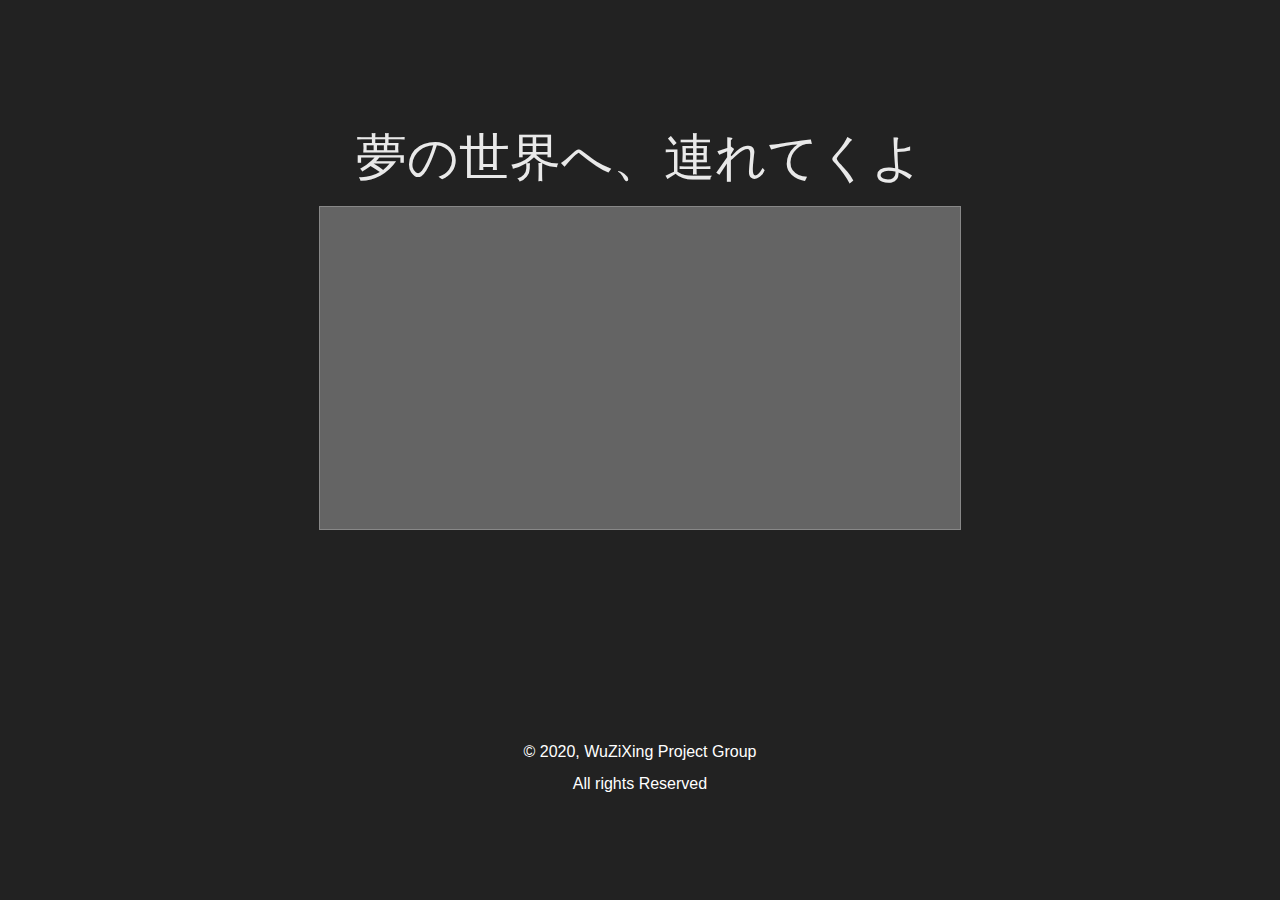
==== Website/index.html @ f9bb2ea9 "Add files via upload" ====
<!doctype html>
<html>
<head>
<meta charset="UTF-8">
<title>吾自行–吾辈自当行</title>
<link href="Global_style.css" rel="stylesheet" type="text/css">
<link href="Index_style.css" rel="stylesheet" type="text/css">
</head>

<body>
<div class="main-container">
  <table class="table-ViewGrid" height="100%">
    <tr height="28.26%">
      <td width="24.75%"></td>
      <td align="center" width="50.5%" valign="bottom"><h1>夢の世界へ、連れてくよ</h1></td>
      <td width="24.75%"></td>
    </tr>
    <tr height="45.6%">
      <td></td>
      <td align="center" class="main-View">
		  <ul width="100%">
			  <li width="40%">
				<script type="text/javascript" src="https://appleid.cdn-apple.com/appleauth/static/jsapi/appleid/1/en_US/appleid.auth.js"></script>
				<div id="appleid-signin" data-color="black" data-border="true" data-type="sign in" style="width: 15vw; height: 3vw"></div>
				<script type="text/javascript">
				AppleID.auth.init({
					clientId : '[CLIENT_ID]',
					scope : '[SCOPES]',
					redirectURI : '[REDIRECT_URI]',
					state : '[STATE]',
					usePopup : true //or false defaults to false
				});
				</script> 
				<script src="https://apis.google.com/js/platform.js" async defer></script>
				  <div class="g-signin2" data-onsuccess="onSignIn"></div>
			  </li>
          <li width="60%"> </li>
        </ul></td>
      <td></td>
    </tr>
    <tr height="26.1%"> </tr>
  </table>
</div>
<div>
  <p class="copyright" align="center"> © 2020, WuZiXing Project Group<br>
    All rights Reserved </p>
</div>
</body>
</html>
---- Website/Global_style.css ----
@charset "UTF-8";
/* CSS Document */

body {
	margin: 0;
	background: #222222;
}

li {
	float: left;
}

ul {
	list-style-type: none;
	padding: 0 2vw 0 2vw;
}

.copyright {
	color: #FFFFFF;
	font-family: Gotham, "Helvetica Neue", Helvetica, Arial, "sans-serif";
	line-height: 2;
}
---- Website/Index_style.css ----
@charset "UTF-8";
/* CSS Document */

h1 {
	color: #FFFFFF;
	opacity: 0.9;
	font-family: Gotham, "Helvetica Neue", Helvetica, Arial, "sans-serif";
	font-weight: 400;
	font-size: 4vw;
	margin: 10px;
}

.main-container {
	background-image: url("https://i.imgur.com/YUCCMQ0.jpg");
	background-size: cover;
	background-position: center;
	width: 100vw;
	height: 56.25vw;
	padding: 0;
}

.table-ViewGrid {
	width: 100vw;
	height: 56.25vw;
}

.main-View {
	background: rgba(256,256,256,0.3);
	border-width: 1px;
	border-style: solid;
	border-color: #888;
	padding: 0;
}
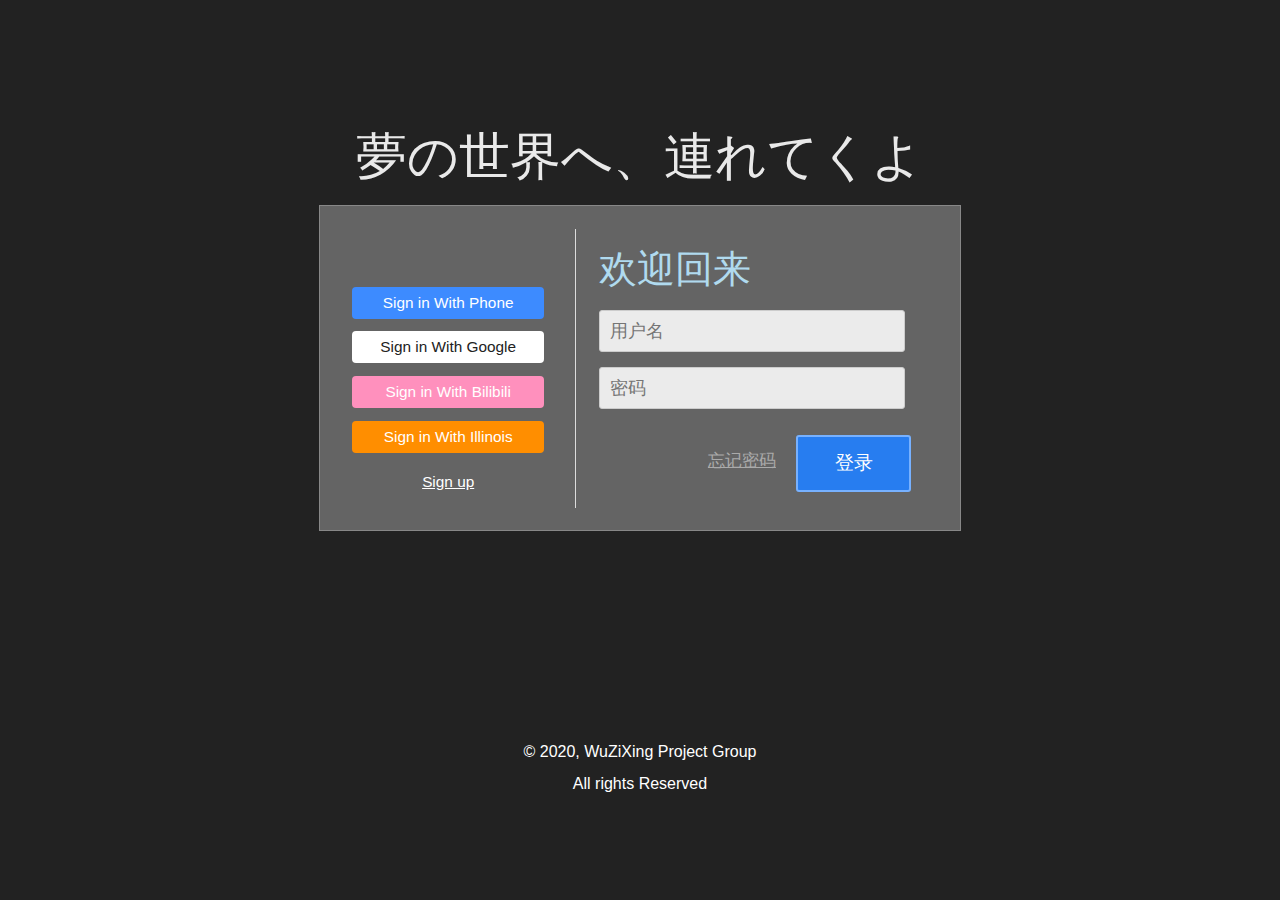
==== commit d48c5f62: "Add files via upload" ====
--- a/Website/index.html
+++ b/Website/index.html
@@ -18,11 +18,12 @@
     <tr height="45.6%">
       <td></td>
       <td align="center" class="main-View">
-		  <ul width="100%">
-			  <li width="40%">
+		  <table width="100%">
+          <tr>
+            <td width="40%" class="sign-in-list" align="center">
 				<script type="text/javascript" src="https://appleid.cdn-apple.com/appleauth/static/jsapi/appleid/1/en_US/appleid.auth.js"></script>
-				<div id="appleid-signin" data-color="black" data-border="true" data-type="sign in" style="width: 15vw; height: 3vw"></div>
-				<script type="text/javascript">
+              <div id="appleid-signin" data-color="black" data-border="true" data-type="sign in" style="width: 15vw; height: 2.75vw" align="center"></div>
+              <script type="text/javascript">
 				AppleID.auth.init({
 					clientId : '[CLIENT_ID]',
 					scope : '[SCOPES]',
@@ -31,11 +32,23 @@
 					usePopup : true //or false defaults to false
 				});
 				</script> 
-				<script src="https://apis.google.com/js/platform.js" async defer></script>
-				  <div class="g-signin2" data-onsuccess="onSignIn"></div>
-			  </li>
-          <li width="60%"> </li>
-        </ul></td>
+				<div class="sign-in-button" valign="middle"><p class="sign-in-text">Sign in With Phone</p></div>
+				
+				<div class="sign-in-button" id="sign-in-google" valign="middle"><p class="sign-in-text" style="color: #222222">Sign in With Google</p></div>
+				<div class="sign-in-button" id="sign-in-bilibili" valign="middle"><p class="sign-in-text">Sign in With Bilibili</p></div>
+				<div class="sign-in-button" id="sign-in-illinois" valign="middle"><p class="sign-in-text">Sign in With Illinois</p></div>
+				<div class="sign-in-button" id="sign-up" valign="middle"><p class="sign-in-text" style="text-decoration: underline">Sign up</p></div>
+			</td>
+            <td width="60%"><h2>欢迎回来</h2>
+            	<form>
+					<input type="text" placeholder="用户名" style=""></input>
+					<input type="text" placeholder="密码" style=""></input>
+			  		<input type="submit" value="登录" class="submit" align="right"></input>
+		  			<a href="index.html">忘记密码</a>
+				</form>
+			  </td>
+          </tr>
+        </table></td>
       <td></td>
     </tr>
     <tr height="26.1%"> </tr>
--- a/Website/Global_style.css
+++ b/Website/Global_style.css
@@ -4,15 +4,45 @@
 body {
 	margin: 0;
 	background: #222222;
+	min-width: 1000px;
 }
 
-li {
-	float: left;
+input {
+	background: rgba(250,250,250,0.9);
+	border-style: solid;
+	border-color: #CCCCCC;
+	border-width: 1px;
+	border-radius: 3px;
+	padding: 0 0 0 10px;
+	width: 23vw;
+	height: 3.1vw; 
+	font-size: 1.4vw;
+	font-weight: 500;
+	margin: 1.2vw 0 0 20px;
 }
 
-ul {
-	list-style-type: none;
-	padding: 0 2vw 0 2vw;
+a {
+	float: right; 
+	margin-top: 3.2vw; 
+	height: 1.3vw;
+	color: #AAAAAA;
+	font-family: Segoe, "Segoe UI", "DejaVu Sans", "Trebuchet MS", Verdana, "sans-serif";
+	font-size: 1.3vw;
+	vertical-align: bottom
+}
+
+.submit{
+	background: rgba(32,128,256,0.9);
+	color: #FFFFFF;
+	border-color: #77B1FF;
+	border-width: 2px;
+	font-size: 1.5vw;
+	width: 9vw;
+	height: 4.5vw;
+	padding: 0;
+	margin-right: 3.6vw;
+	margin-top: 2vw;
+	float: right;
 }
 
 .copyright {
@@ -21,3 +51,4 @@
 	line-height: 2;
 }
 
+
--- a/Website/Index_style.css
+++ b/Website/Index_style.css
@@ -8,6 +8,20 @@
 	font-weight: 400;
 	font-size: 4vw;
 	margin: 10px;
+}
+
+h2 {
+	color: #B9E7FF;
+	opacity: 0.9;
+	font-family: Gotham, "Helvetica Neue", Helvetica, Arial, "sans-serif";
+	font-weight: 500;
+	font-size: 3vw;
+	margin: 0 0 0 20px;
+}
+
+p {
+	text-align: center;
+	font-family: Gotham, "Helvetica Neue", Helvetica, Arial, "sans-serif";
 }
 
 .main-container {
@@ -31,3 +45,45 @@
 	border-color: #888;
 	padding: 0;
 }
+
+.sign-in-list {
+	border-right-style: solid;
+	border-right-color: #DCDCDC;
+	border-width: 1px;
+	padding: 10px;
+	margin: 0;
+}
+
+.sign-in-button {
+	display: flex;
+	background-color: #3D8BFF;
+	width: 15vw;
+	height: 2.5vw;
+	vertical-align: middle;
+	align-items: center;
+	border-radius: 4px;
+	margin: 1vw 0 0 0;
+}
+
+.sign-in-text {
+	width: 15vw;
+	font-size: 1.2vw;
+	color: #FFFFFF;
+	font-weight: 450;
+}
+
+#sign-in-google {
+	background-color: #FFFFFF
+}
+
+#sign-in-bilibili {
+	background-color: #FF90BD
+}
+
+#sign-in-illinois {
+	background-color: #FF8E00
+}
+
+#sign-up {
+	background: rgba(0,0,0,0);
+}
